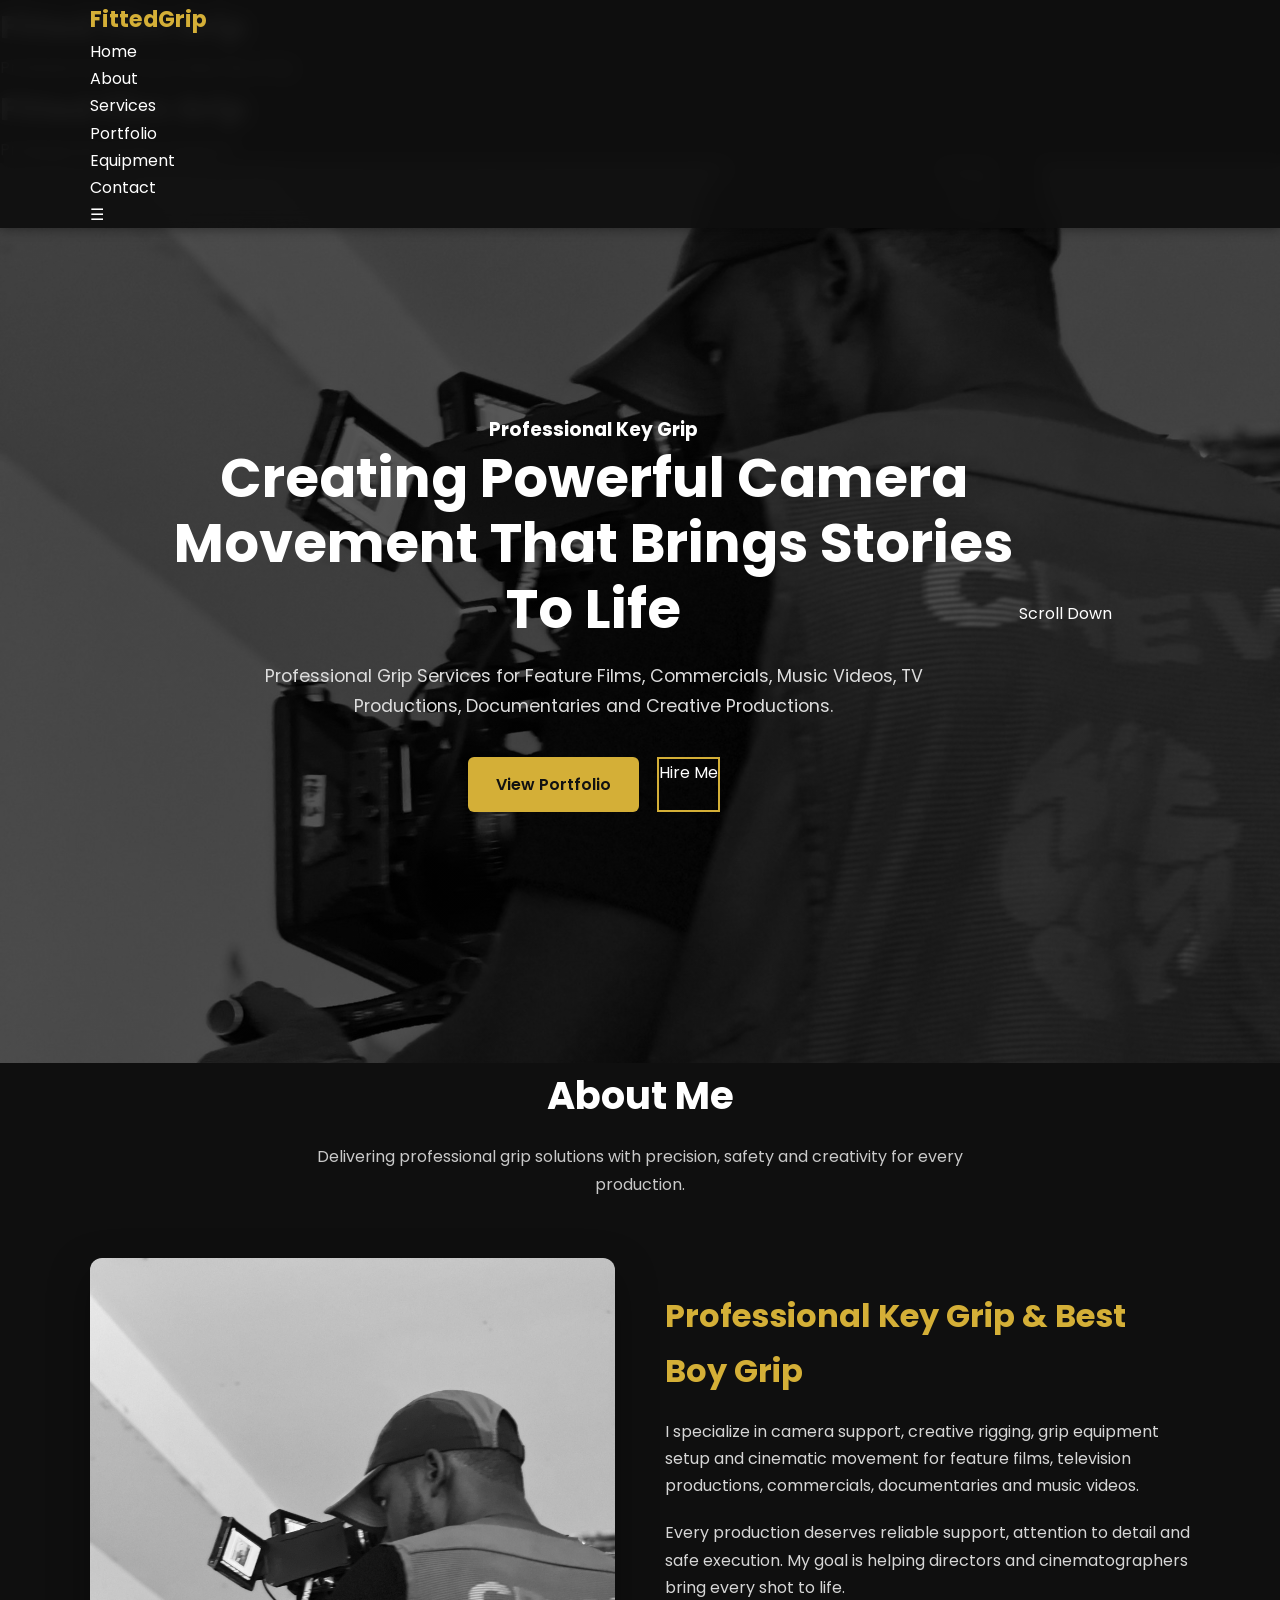
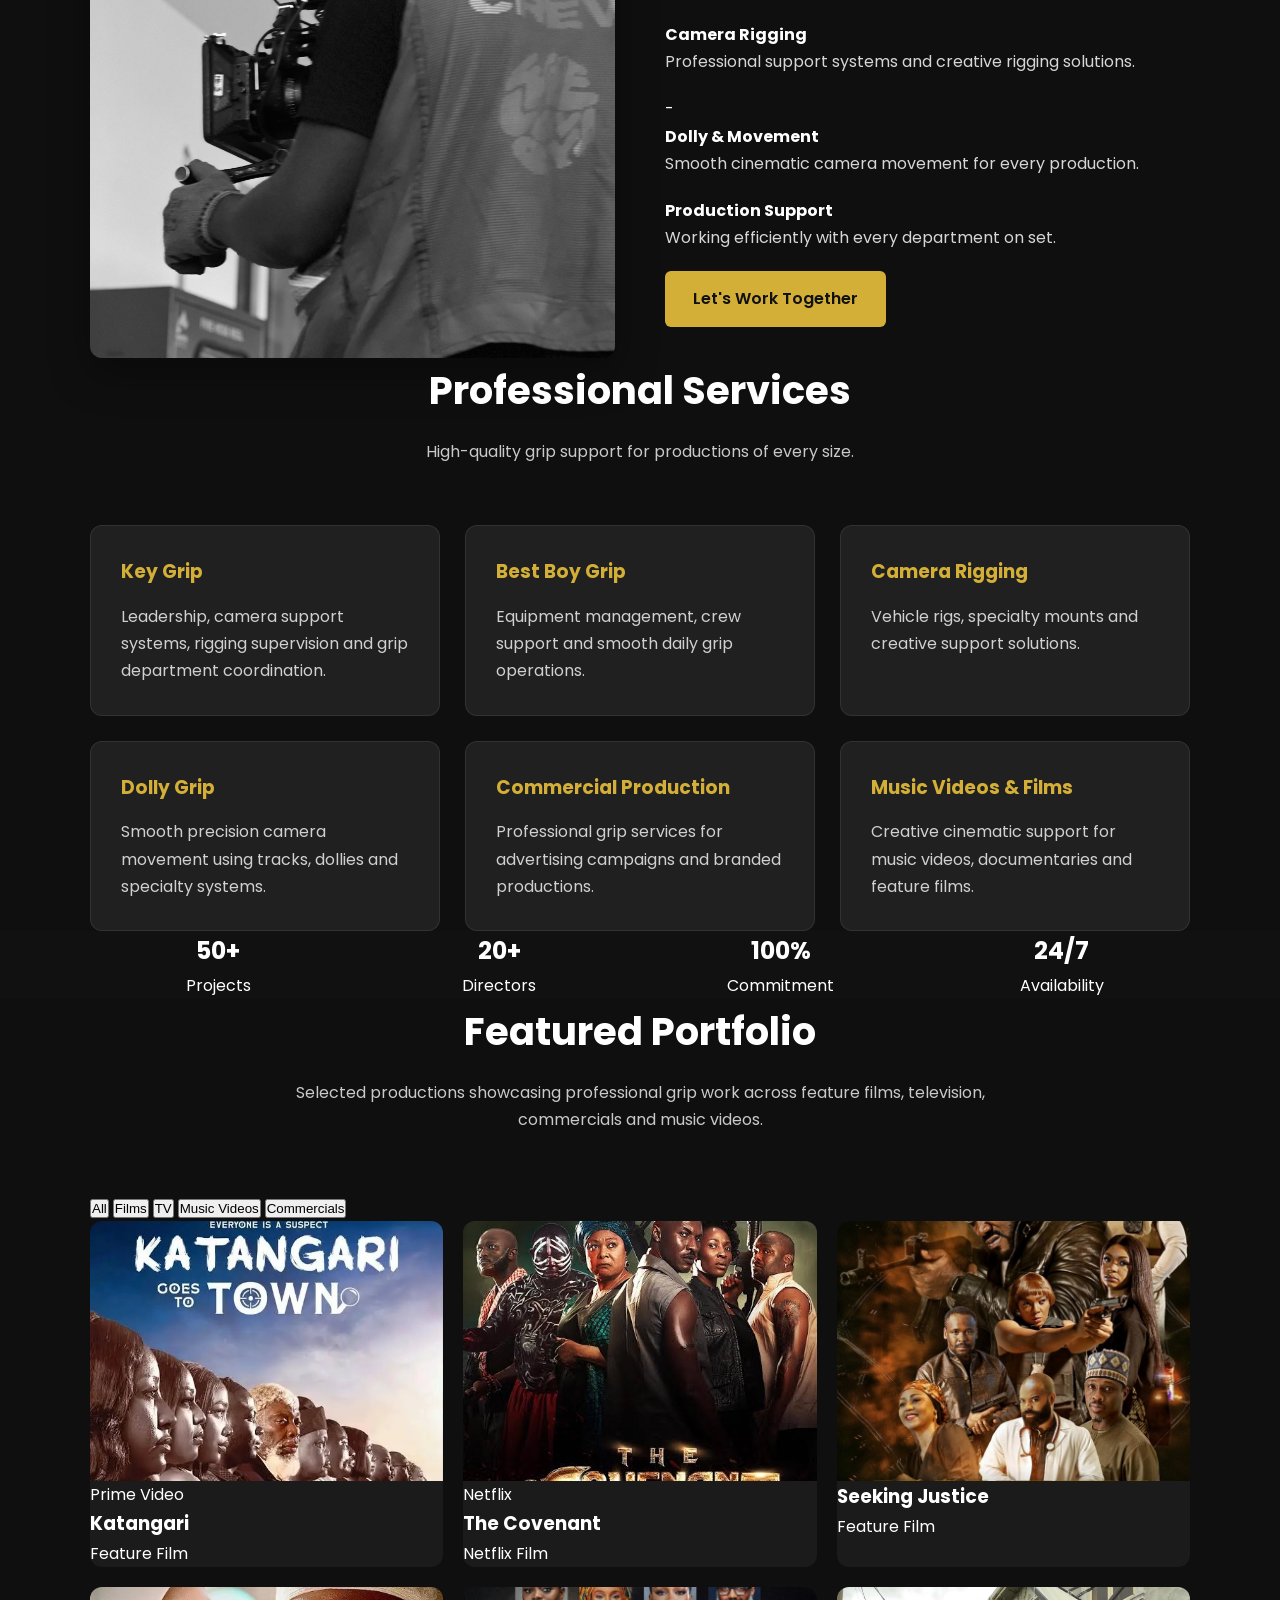
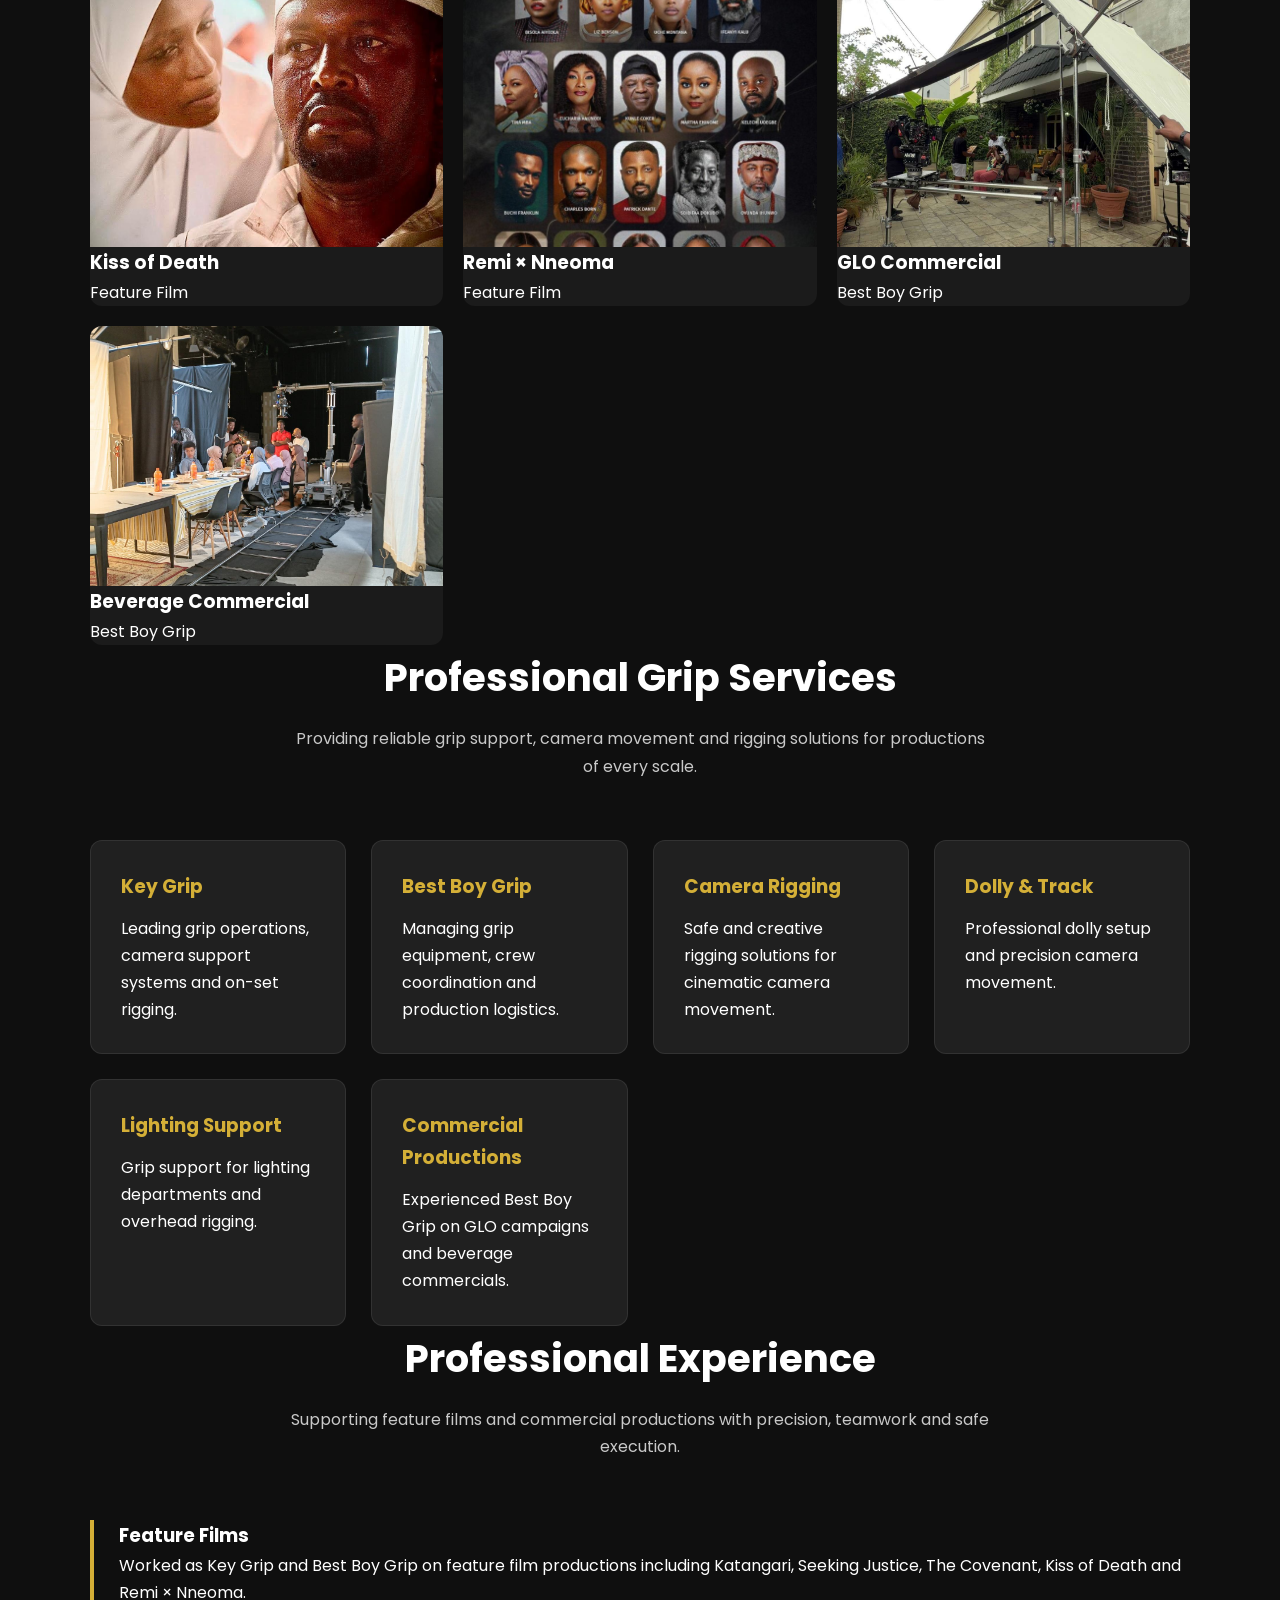
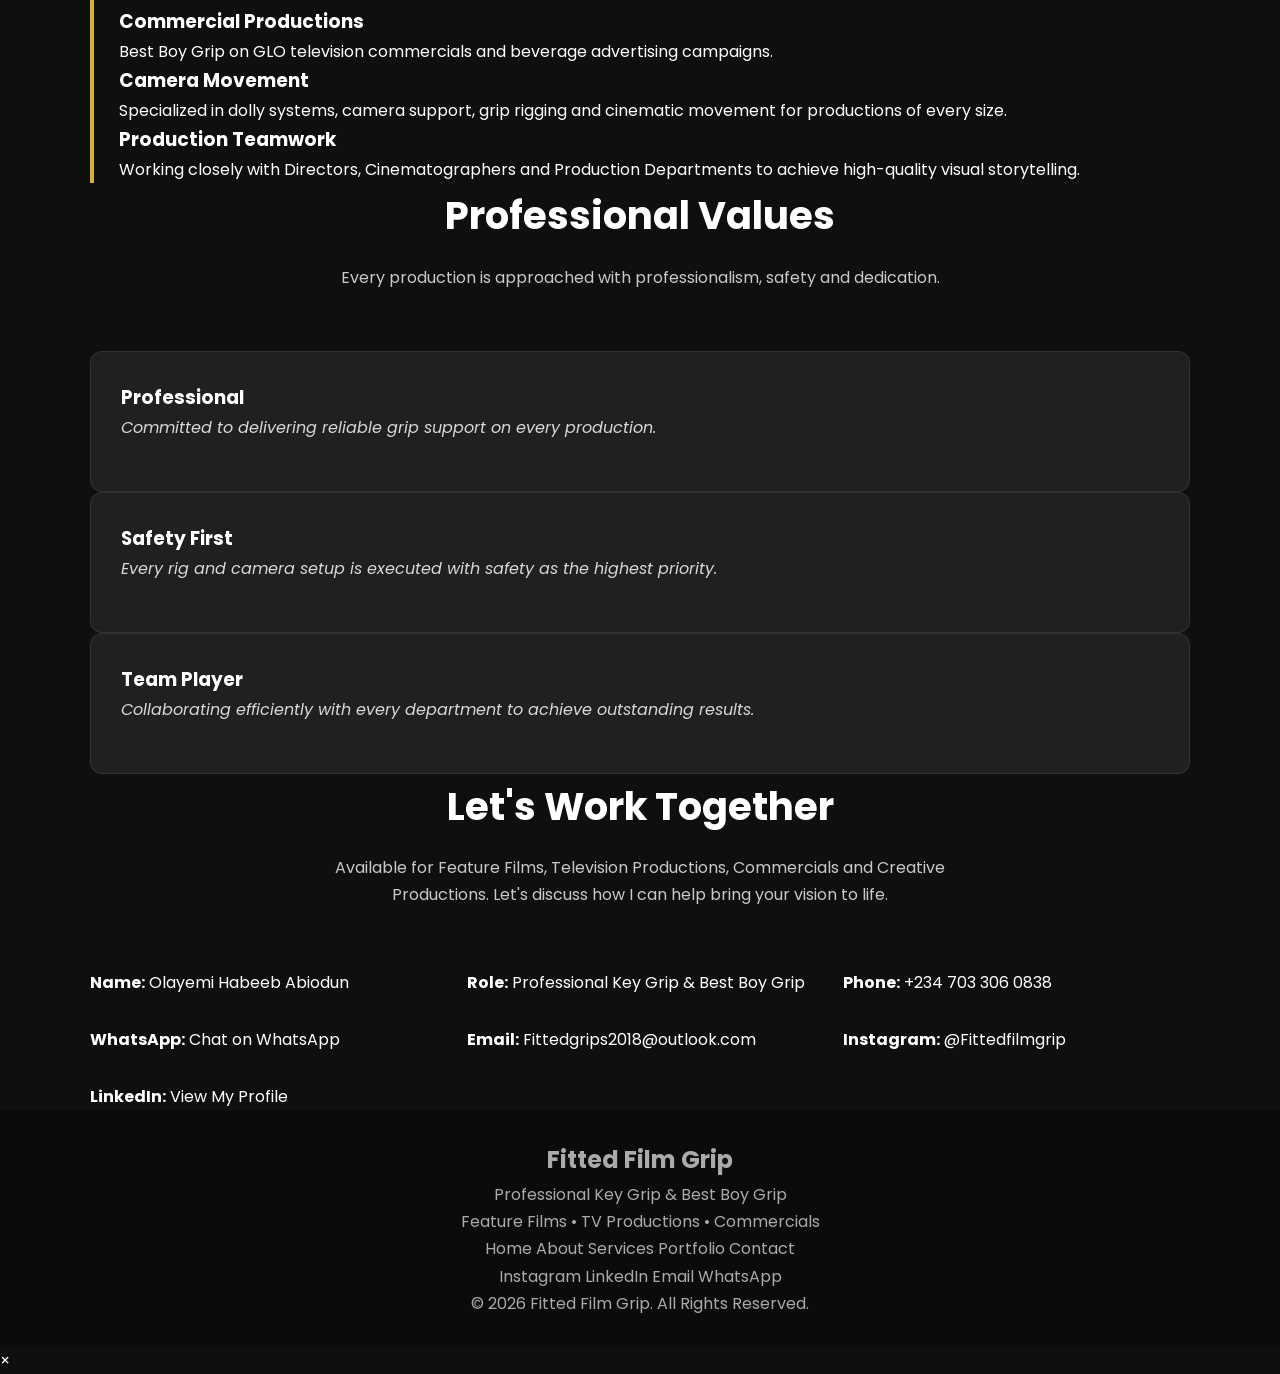
==== index.html @ 9caf138e "Fitted Film Grip V4.1 professional portfolio rebuild" ====
<!DOCTYPE html>
<html lang="en">

<head>

<meta charset="UTF-8">
<meta name="viewport" content="width=device-width, initial-scale=1.0">

<title>Fitted Film Grip | Professional Key Grip & Best Boy Grip</title>

<meta name="description" content="Professional Film Grip, Key Grip and Best Boy Grip providing cinematic camera support, rigging, grip equipment and production services for Feature Films, Commercials, Music Videos, TV Productions and Documentaries.">

<meta name="keywords" content="Film Grip, Key Grip, Best Boy Grip, Camera Rigging, Dolly Grip, Nigeria Film Grip, Professional Grip">

<meta name="author" content="Fitted Film Grip">

<link rel="stylesheet" href="assets/css/style.css">

<link rel="preconnect" href="https://fonts.googleapis.com">

<link rel="preconnect" href="https://fonts.gstatic.com" crossorigin>

<link href="https://fonts.googleapis.com/css2?family=Poppins:wght@300;400;500;600;700;800&display=swap" rel="stylesheet">

</head>

<body>
<div id="loader">

<div class="loader-logo">

<h1>Fitted Film Grip</h1>

<p>Professional Key Grip & Best Boy Grip</p>

</div>

</div>

<!-- LOADER -->

<div id="loader">

<div class="loader-logo">

<h1>Fitted Film Grip</h1>

<p>Professional Camera Support</p>

</div>

</div>

<!-- HEADER -->

<header>

<div class="container">

<a href="#" class="logo">

Fitted<span>Grip</span>

</a>

<nav>

<ul>

<li><a href="#home">Home</a></li>

<li><a href="#about">About</a></li>

<li><a href="#services">Services</a></li>

<li><a href="#portfolio">Portfolio</a></li>

<li><a href="#equipment">Equipment</a></li>

<li><a href="#contact">Contact</a></li>

</ul>

</nav>

<div id="menu-btn">

☰

</div>

</div>

</header>

<!-- HERO -->

<section id="home" class="hero">

<div class="overlay"></div>

<div class="hero-content">

<h3>Professional Key Grip</h3>

<h1>

Creating Powerful Camera Movement

That Brings Stories To Life

</h1>

<p>

Professional Grip Services for Feature Films,

Commercials,

Music Videos,

TV Productions,

Documentaries

and Creative Productions.

</p>

<div class="hero-buttons">

<a href="#portfolio" class="btn">

View Portfolio

</a>

<a href="#contact" class="btn-outline">

Hire Me

</a>

</div>

</div>

<div class="hero-scroll">

Scroll Down

</div>

</section>

<!-- ==========================
ABOUT
========================== -->

<section id="about" class="about">

<div class="container">

<div class="section-title">

<h2>About Me</h2>

<p>
Delivering professional grip solutions with precision, safety and creativity for every production.
</p>

</div>

<div class="about-grid">

<div class="about-image">

<img src="assets/images/grip1.jpg" alt="Fitted Film Grip">

</div>

<div class="about-content">

<h3>Professional Key Grip & Best Boy Grip</h3>

<p>

I specialize in camera support, creative rigging, grip equipment setup and cinematic movement for feature films, television productions, commercials, documentaries and music videos.

</p>

<p>

Every production deserves reliable support, attention to detail and safe execution. My goal is helping directors and cinematographers bring every shot to life.

</p>

<div class="about-highlights">

<div class="highlight">

<h4>Camera Rigging</h4>

<p>Professional support systems and creative rigging solutions.</p>

</div>

-<div class="highlight">

<h4>Dolly & Movement</h4>

<p>Smooth cinematic camera movement for every production.</p>

</div>

<div class="highlight">

<h4>Production Support</h4>

<p>Working efficiently with every department on set.</p>

</div>

</div>

<a href="#contact" class="btn">

Let's Work Together

</a>

</div>

</div>

</div>

</section>

<!-- ==========================
SERVICES
========================== -->

<section id="services" class="services">

<div class="container">

<div class="section-title">

<h2>Professional Services</h2>

<p>
High-quality grip support for productions of every size.
</p>

</div>

<div class="services-grid">

<div class="service-card">

<h3>Key Grip</h3>

<p>
Leadership, camera support systems, rigging supervision and grip department coordination.
</p>

</div>

<div class="service-card">

<h3>Best Boy Grip</h3>

<p>
Equipment management, crew support and smooth daily grip operations.
</p>

</div>

<div class="service-card">

<h3>Camera Rigging</h3>

<p>
Vehicle rigs, specialty mounts and creative support solutions.
</p>

</div>

<div class="service-card">

<h3>Dolly Grip</h3>

<p>
Smooth precision camera movement using tracks, dollies and specialty systems.
</p>

</div>

<div class="service-card">

<h3>Commercial Production</h3>

<p>
Professional grip services for advertising campaigns and branded productions.
</p>

</div>

<div class="service-card">

<h3>Music Videos & Films</h3>

<p>
Creative cinematic support for music videos, documentaries and feature films.
</p>

</div>

</div>

</div>

</section>

<!-- ==========================
STATISTICS
========================== -->

<section class="stats">

<div class="container">

<div class="stats-grid">

<div class="stat-box">

<h2>50+</h2>

<p>Projects</p>

</div>

<div class="stat-box">

<h2>20+</h2>

<p>Directors</p>

</div>

<div class="stat-box">

<h2>100%</h2>

<p>Commitment</p>

</div>

<div class="stat-box">

<h2>24/7</h2>

<p>Availability</p>

</div>

</div>

</div>

</section>

<!-- ==========================
PORTFOLIO
========================== -->

<section id="portfolio" class="portfolio">

<div class="container">

<div class="section-title">

<h2>Featured Portfolio</h2>

<p>
Selected productions showcasing professional grip work across feature films, television, commercials and music videos.
</p>

</div>

<div class="portfolio-filter">

<button class="filter-btn active" data-filter="all">All</button>
<button class="filter-btn" data-filter="film">Films</button>
<button class="filter-btn" data-filter="tv">TV</button>
<button class="filter-btn" data-filter="music">Music Videos</button>
<button class="filter-btn" data-filter="commercial">Commercials</button>

</div>

<div class="portfolio-grid">

<div class="portfolio-item film">

<img src="assets/images/posters/Katangari.png" alt="Katangari">

<div class="portfolio-overlay">

<span class="prime-badge">Prime Video</span>

<h3>Katangari</h3>

<p>Feature Film</p>

</div>

</div>

<div class="portfolio-item film">

<img src="assets/images/posters/The-covenant.jpeg" alt="The Covenant">

<div class="portfolio-overlay">

<span class="netflix-badge">Netflix</span>

<h3>The Covenant</h3>

<p>Netflix Film</p>

</div>

</div>

<div class="portfolio-item film">

<img src="assets/images/posters/Seeking-Justice.jpg" alt="Seeking Justice">

<div class="portfolio-overlay">

<h3>Seeking Justice</h3>

<p>Feature Film</p>

</div>

</div>

<div class="portfolio-item film">

<img src="assets/images/posters/Kiss-of-death.jpg" alt="Kiss of Death">

<div class="portfolio-overlay">

<h3>Kiss of Death</h3>

<p>Feature Film</p>

</div>

</div>

<div class="portfolio-item film">

<img src="assets/images/posters/remi-fixed.jpg" alt="Remi x Nneoma">

<div class="portfolio-overlay">

<h3>Remi × Nneoma</h3>

<p>Feature Film</p>

</div>

</div>

<div class="portfolio-item commercial">

<img src="assets/images/grip5.jpg" alt="GLO Commercial">

<div class="portfolio-overlay">

<h3>GLO Commercial</h3>

<p>Best Boy Grip</p>

</div>

</div>

<div class="portfolio-item commercial">

<img src="assets/images/grip6.jpg" alt="Drink Commercial">

<div class="portfolio-overlay">

<h3>Beverage Commercial</h3>

<p>Best Boy Grip</p>

</div>

</div>

</div>

</div>

</section>


<!-- ==========================
EQUIPMENT
========================== -->

<section id="equipment" class="equipment">

<div class="container">

<div class="section-title">

<h2>Professional Grip Services</h2>

<p>
Providing reliable grip support, camera movement and rigging solutions for productions of every scale.
</p>

</div>

<div class="equipment-grid">

<div class="equipment-card">

<h3>Key Grip</h3>

<p>
Leading grip operations, camera support systems and on-set rigging.
</p>

</div>

<div class="equipment-card">

<h3>Best Boy Grip</h3>

<p>
Managing grip equipment, crew coordination and production logistics.
</p>

</div>

<div class="equipment-card">

<h3>Camera Rigging</h3>

<p>
Safe and creative rigging solutions for cinematic camera movement.
</p>

</div>

<div class="equipment-card">

<h3>Dolly & Track</h3>

<p>
Professional dolly setup and precision camera movement.
</p>

</div>

<div class="equipment-card">

<h3>Lighting Support</h3>

<p>
Grip support for lighting departments and overhead rigging.
</p>

</div>

<div class="equipment-card">

<h3>Commercial Productions</h3>

<p>
Experienced Best Boy Grip on GLO campaigns and beverage commercials.
</p>

</div>

</div>

</div>

</section>


<!-- ==========================
EXPERIENCE TIMELINE
========================== -->

<section id="experience" class="timeline">

<div class="container">

<div class="section-title">

<h2>Professional Experience</h2>

<p>
Supporting feature films and commercial productions with precision, teamwork and safe execution.
</p>

</div>

<div class="timeline-container">

<div class="timeline-item">

<h3>Feature Films</h3>

<p>
Worked as Key Grip and Best Boy Grip on feature film productions including Katangari, Seeking Justice, The Covenant, Kiss of Death and Remi × Nneoma.
</p>

</div>

<div class="timeline-item">

<h3>Commercial Productions</h3>

<p>
Best Boy Grip on GLO television commercials and beverage advertising campaigns.
</p>

</div>

<div class="timeline-item">

<h3>Camera Movement</h3>

<p>
Specialized in dolly systems, camera support, grip rigging and cinematic movement for productions of every size.
</p>

</div>

<div class="timeline-item">

<h3>Production Teamwork</h3>

<p>
Working closely with Directors, Cinematographers and Production Departments to achieve high-quality visual storytelling.
</p>

</div>

</div>

</div>

</section>

<!-- ==========================
TESTIMONIALS
========================== -->

<section id="testimonials" class="testimonials">

<div class="container">

<div class="section-title">

<h2>Professional Values</h2>

<p>
Every production is approached with professionalism, safety and dedication.
</p>

</div>

<div class="testimonial-grid">

<div class="testimonial-card">

<h3>Professional</h3>

<p>
Committed to delivering reliable grip support on every production.
</p>

</div>

<div class="testimonial-card">

<h3>Safety First</h3>

<p>
Every rig and camera setup is executed with safety as the highest priority.
</p>

</div>

<div class="testimonial-card">

<h3>Team Player</h3>

<p>
Collaborating efficiently with every department to achieve outstanding results.
</p>

</div>

</div>

</div>

</section>



<!-- ==========================
CONTACT
========================== -->

<section id="contact" class="contact">

<div class="container">

<div class="section-title">

<h2>Let's Work Together</h2>

<p>
Available for Feature Films, Television Productions, Commercials and Creative Productions.
Let's discuss how I can help bring your vision to life.
</p>

</div>

<div class="contact-grid">

<p><strong>Name:</strong> Olayemi Habeeb Abiodun</p>

<p><strong>Role:</strong> Professional Key Grip & Best Boy Grip</p>

<p><strong>Phone:</strong> <a href="tel:+2347033060838">+234 703 306 0838</a></p>

<p><strong>WhatsApp:</strong> <a href="https://wa.me/2347033060838">Chat on WhatsApp</a></p>

<p><strong>Email:</strong> <a href="mailto:Fittedgrips2018@outlook.com">Fittedgrips2018@outlook.com</a></p>

<p><strong>Instagram:</strong> <a href="https://instagram.com/Fittedfilmgrip">@Fittedfilmgrip</a></p>

<p><strong>LinkedIn:</strong> <a href="https://www.linkedin.com/in/olayemi-habeeb-59b08a265">View My Profile</a></p>

</div>

</div>

</section>

<!-- ==========================
FOOTER
========================== -->

<footer class="footer">

<div class="container">

<h2>Fitted Film Grip</h2>

<p class="footer-text">
Professional Key Grip & Best Boy Grip
</p>

<p class="footer-text">
Feature Films • TV Productions • Commercials
</p>

<div class="footer-links">

<a href="#home">Home</a>

<a href="#about">About</a>

<a href="#services">Services</a>

<a href="#portfolio">Portfolio</a>

<a href="#contact">Contact</a>

</div>

<div class="footer-social">

<a href="https://instagram.com/Fittedfilmgrip" target="_blank">Instagram</a>

<a href="https://www.linkedin.com/in/olayemi-habeeb-59b08a265" target="_blank">LinkedIn</a>

<a href="mailto:Fittedgrips2018@outlook.com">Email</a>

<a href="https://wa.me/2347033060838" target="_blank">WhatsApp</a>

</div>

<p class="copyright">

© 2026 Fitted Film Grip. All Rights Reserved.

</p>

</div>

</footer>

<!-- LIGHTBOX -->

<div id="lightbox">

<span id="close-lightbox">&times;</span>

<img id="lightbox-img" src="" alt="">

</div>
<button id="backToTop" title="Back to Top">
↑
</button>
<script src="assets/js/script.js"></script>

</body>

</html>
---- assets/css/style.css ----
/* ==========================================
Fitted Film Grip V4.1
Professional Portfolio
========================================== */

/* RESET */

*{
margin:0;
padding:0;
box-sizing:border-box;
}

html{
scroll-behavior:smooth;
}

body{

font-family:'Poppins',sans-serif;
background:#0f0f0f;
color:#ffffff;
line-height:1.7;
overflow-x:hidden;

}

img{

max-width:100%;
display:block;

}

a{

text-decoration:none;
color:inherit;

}

ul{

list-style:none;

}

/* CONTAINER */

.container{

width:min(1100px,92%);
margin:auto;

}

/* SECTIONS */

.section{

padding:90px 0;

}

.dark{

background:#171717;

}

/* TITLES */

.section-title{

text-align:center;
margin-bottom:60px;

}

.section-title h2{

font-size:2.4rem;
margin-bottom:15px;
font-weight:700;

}

.section-title p{

color:#c9c9c9;
max-width:700px;
margin:auto;

}

/* BUTTONS */

.btn{

display:inline-block;
padding:14px 28px;
background:#d4af37;
color:#111;
font-weight:600;
border-radius:6px;
transition:.3s;

}

.btn:hover{

transform:translateY(-3px);

}

.btn-outline{

background:transparent;
border:2px solid #d4af37;
color:#fff;

}

.btn-outline:hover{

background:#d4af37;
color:#111;

}

/* ==========================================
HEADER & NAVIGATION
========================================== */

header{

position:fixed;
top:0;
left:0;
width:100%;
z-index:1000;
background:rgba(15,15,15,.95);
backdrop-filter:blur(8px);
box-shadow:0 2px 10px rgba(0,0,0,.35);

}

.navbar{

width:min(1100px,92%);
margin:auto;
display:flex;
justify-content:space-between;
align-items:center;
height:75px;

}

.logo{

font-size:1.4rem;
font-weight:700;
color:#d4af37;

}

.nav-links{

display:flex;
gap:28px;
align-items:center;

}

.nav-links a{

transition:.3s;
font-weight:500;

}

.nav-links a:hover{

color:#d4af37;

}

/* MOBILE MENU */

.menu-toggle{

display:none;
flex-direction:column;
gap:5px;
cursor:pointer;

}

.menu-toggle span{

width:28px;
height:3px;
background:#fff;
border-radius:10px;
transition:.3s;

}

/* ==========================================
HERO
========================================== */

.hero{

position:relative;
min-height:100vh;
display:flex;
justify-content:center;
align-items:center;
text-align:center;
padding:120px 20px;

background:
linear-gradient(rgba(0,0,0,.65),rgba(0,0,0,.65)),
url("../images/grip1.jpg");

background-size:cover;
background-position:center;

}

.hero-overlay{

position:absolute;
inset:0;

}

.hero-content{

position:relative;
z-index:2;
max-width:850px;

}

.hero h1{

font-size:3.4rem;
line-height:1.2;
margin-bottom:20px;

}

.hero h1 span{

color:#d4af37;

}

.hero p{

font-size:1.1rem;
color:#ddd;
max-width:720px;
margin:0 auto 35px;

}

.hero-buttons{

display:flex;
justify-content:center;
gap:18px;
flex-wrap:wrap;

}

/* ==========================================
RESPONSIVE NAVIGATION
========================================== */

@media(max-width:768px){

.menu-toggle{

display:flex;

}

.nav-links{

position:absolute;
top:75px;
left:0;
width:100%;

background:#111;

flex-direction:column;

padding:25px 0;

display:none;

}

.nav-links.active{

display:flex;

}

.hero h1{

font-size:2.3rem;

}

.hero p{

font-size:1rem;

}

}
/* ==========================================
ABOUT
========================================== */

.about-grid{

display:grid;
grid-template-columns:repeat(auto-fit,minmax(320px,1fr));
gap:50px;
align-items:center;

}

.about-image img{

border-radius:12px;
box-shadow:0 15px 40px rgba(0,0,0,.35);

}

.about-content h3{

font-size:2rem;
margin-bottom:20px;
color:#d4af37;

}

.about-content p{

margin-bottom:20px;
color:#d6d6d6;

}

/* ==========================================
SERVICES
========================================== */

.services-grid{

display:grid;
grid-template-columns:repeat(auto-fit,minmax(260px,1fr));
gap:25px;

}

.service-card{

background:#202020;
padding:30px;
border-radius:12px;
transition:.35s;
border:1px solid rgba(255,255,255,.08);

}

.service-card:hover{

transform:translateY(-8px);
border-color:#d4af37;

}

.service-card h3{

margin-bottom:15px;
color:#d4af37;

}

.service-card p{

color:#d0d0d0;

}

/* ==========================================
STATS
========================================== */

.stats{

background:#111;

}

.stats-grid{

display:grid;
grid-template-columns:repeat(auto-fit,minmax(180px,1fr));
gap:25px;
text-align:center;

}

.stat-card{

background:#1d1d1d;
padding:35px 20px;
border-radius:10px;

}

.stat-card h2{

font-size:2.8rem;
color:#d4af37;
margin-bottom:10px;

}

.stat-card p{

color:#d6d6d6;

}

/* ==========================================
RESPONSIVE
========================================== */

@media(max-width:768px){

.about-grid{

grid-template-columns:1fr;

}

.about-content{

text-align:center;

}

}
/* ==========================================
PORTFOLIO
========================================== */

.portfolio-grid{

display:grid;
grid-template-columns:repeat(auto-fit,minmax(280px,1fr));
gap:20px;

}

.portfolio-item{

overflow:hidden;
border-radius:12px;
cursor:pointer;
background:#1b1b1b;

}

.portfolio-item img,
.portfolio-item video{

width:100%;
height:260px;
object-fit:cover;
display:block;
transition:transform .4s ease;

}

.portfolio-item:hover img{

transform:scale(1.08);

}

/* ==========================================
LIGHTBOX
========================================== */

.lightbox{

position:fixed;
inset:0;
background:rgba(0,0,0,.92);
display:none;
justify-content:center;
align-items:center;
z-index:3000;
padding:20px;

}

.lightbox img{

max-width:90%;
max-height:90%;
border-radius:10px;

}

.close-lightbox{

position:absolute;
top:20px;
right:30px;
font-size:40px;
cursor:pointer;
color:#fff;

}

/* ==========================================
EQUIPMENT
========================================== */

.equipment-grid{

display:grid;
grid-template-columns:repeat(auto-fit,minmax(240px,1fr));
gap:25px;

}

.equipment-card{

background:#202020;
padding:30px;
border-radius:12px;
border:1px solid rgba(255,255,255,.08);
transition:.3s;

}

.equipment-card:hover{

transform:translateY(-6px);
border-color:#d4af37;

}

.equipment-card h3{

color:#d4af37;
margin-bottom:12px;

}

/* ==========================================
TIMELINE
========================================== */

.timeline{

display:flex;
flex-direction:column;
gap:25px;

}

.timeline-item{

border-left:4px solid #d4af37;
padding-left:25px;

}

.timeline-content{

background:#1c1c1c;
padding:20px;
border-radius:10px;

}

.timeline-content h3{

color:#d4af37;
margin-bottom:10px;

}
/* ==========================================
TESTIMONIALS
========================================== */

.testimonials-grid{

display:grid;
grid-template-columns:repeat(auto-fit,minmax(300px,1fr));
gap:25px;

}

.testimonial-card{

background:#202020;
padding:30px;
border-radius:12px;
border:1px solid rgba(255,255,255,.08);

}

.testimonial-card p{

color:#d8d8d8;
font-style:italic;
margin-bottom:20px;

}

.testimonial-card h4{

color:#d4af37;

}

/* ==========================================
CONTACT
========================================== */

.contact-grid{

display:grid;
grid-template-columns:repeat(auto-fit,minmax(320px,1fr));
gap:30px;

}

.contact-card{

background:#202020;
padding:30px;
border-radius:12px;

}

.contact-card h3{

margin-bottom:20px;
color:#d4af37;

}

.contact-card p{

margin-bottom:12px;

}

.contact-card input,
.contact-card textarea{

width:100%;
padding:14px;
margin-bottom:18px;
border:none;
border-radius:8px;
background:#111;
color:#fff;
font-family:inherit;

}

.contact-card textarea{

resize:vertical;

}

.contact-card button{

border:none;
cursor:pointer;

}

/* ==========================================
FOOTER
========================================== */

footer{

background:#0b0b0b;
padding:30px 20px;
text-align:center;
color:#aaa;

}

/* ==========================================
BACK TO TOP
========================================== */

#backToTop{

position:fixed;
right:20px;
bottom:20px;

width:48px;
height:48px;

border:none;
border-radius:50%;

background:#d4af37;
color:#111;

font-size:20px;
font-weight:bold;

cursor:pointer;

display:none;

z-index:999;

transition:.3s;

}

#backToTop:hover{

transform:translateY(-5px);

}

/* ==========================================
SCROLL ANIMATION
========================================== */

.reveal{

opacity:0;
transform:translateY(40px);
transition:all .7s ease;

}

.reveal.active{

opacity:1;
transform:translateY(0);

}

/* ==========================================
FINAL RESPONSIVE
========================================== */

@media(max-width:768px){

.section{

padding:70px 0;

}

.section-title h2{

font-size:2rem;

}

.portfolio-item img,
.portfolio-item video{

height:220px;

}

.contact-grid,
.testimonials-grid,
.equipment-grid,
.services-grid,
.stats-grid{

grid-template-columns:1fr;

}

}
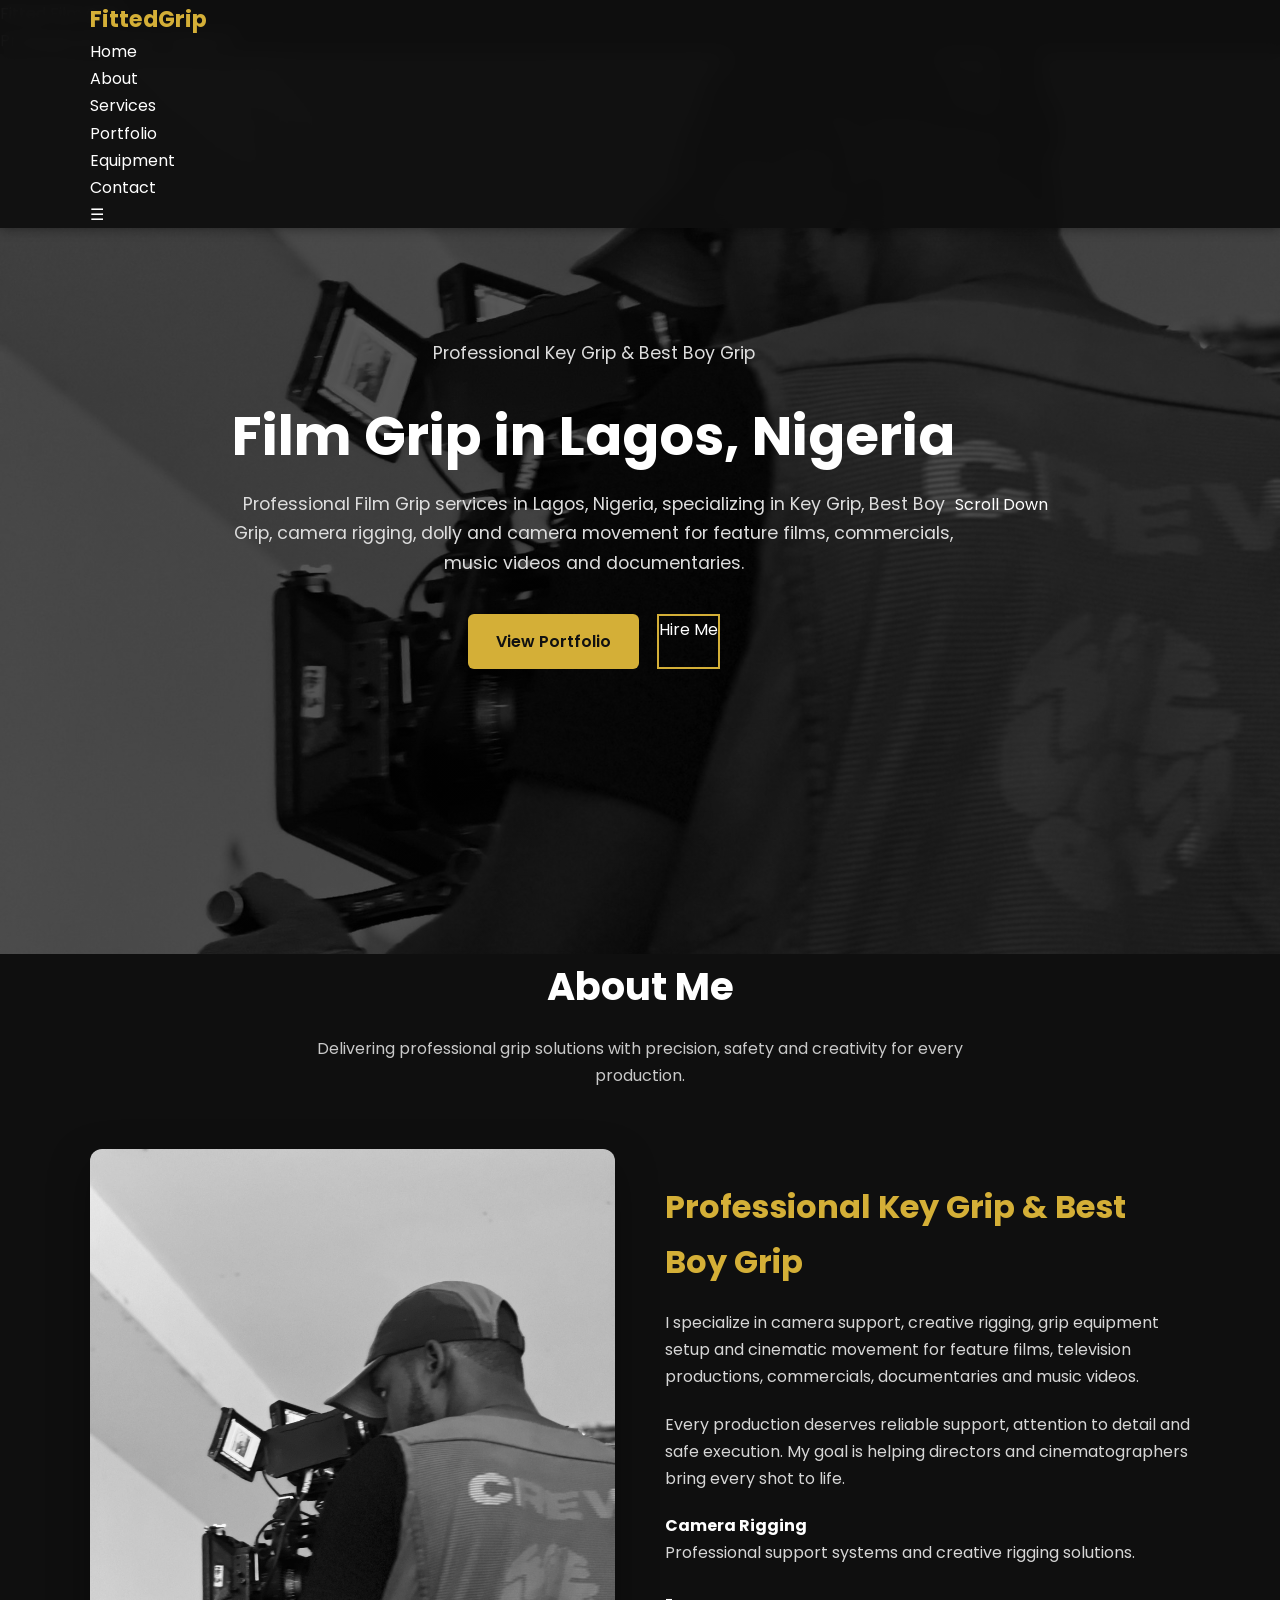
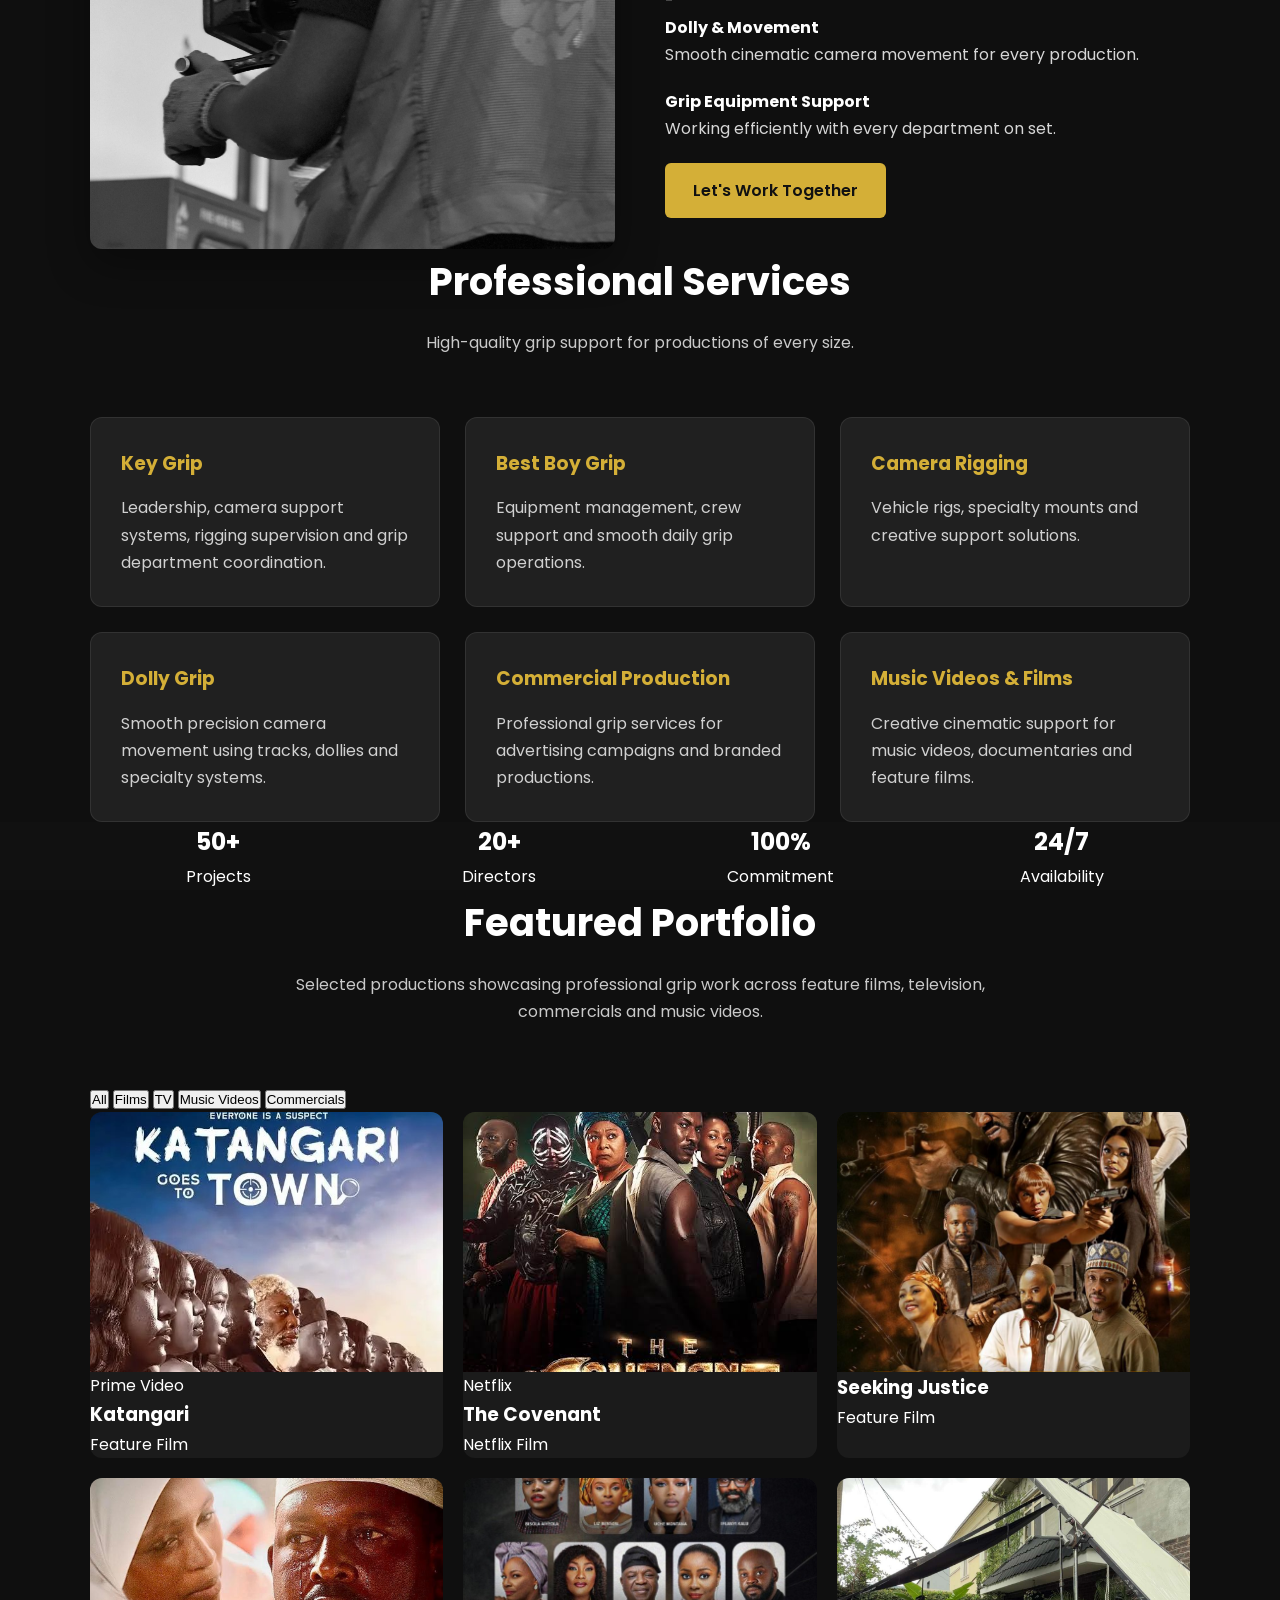
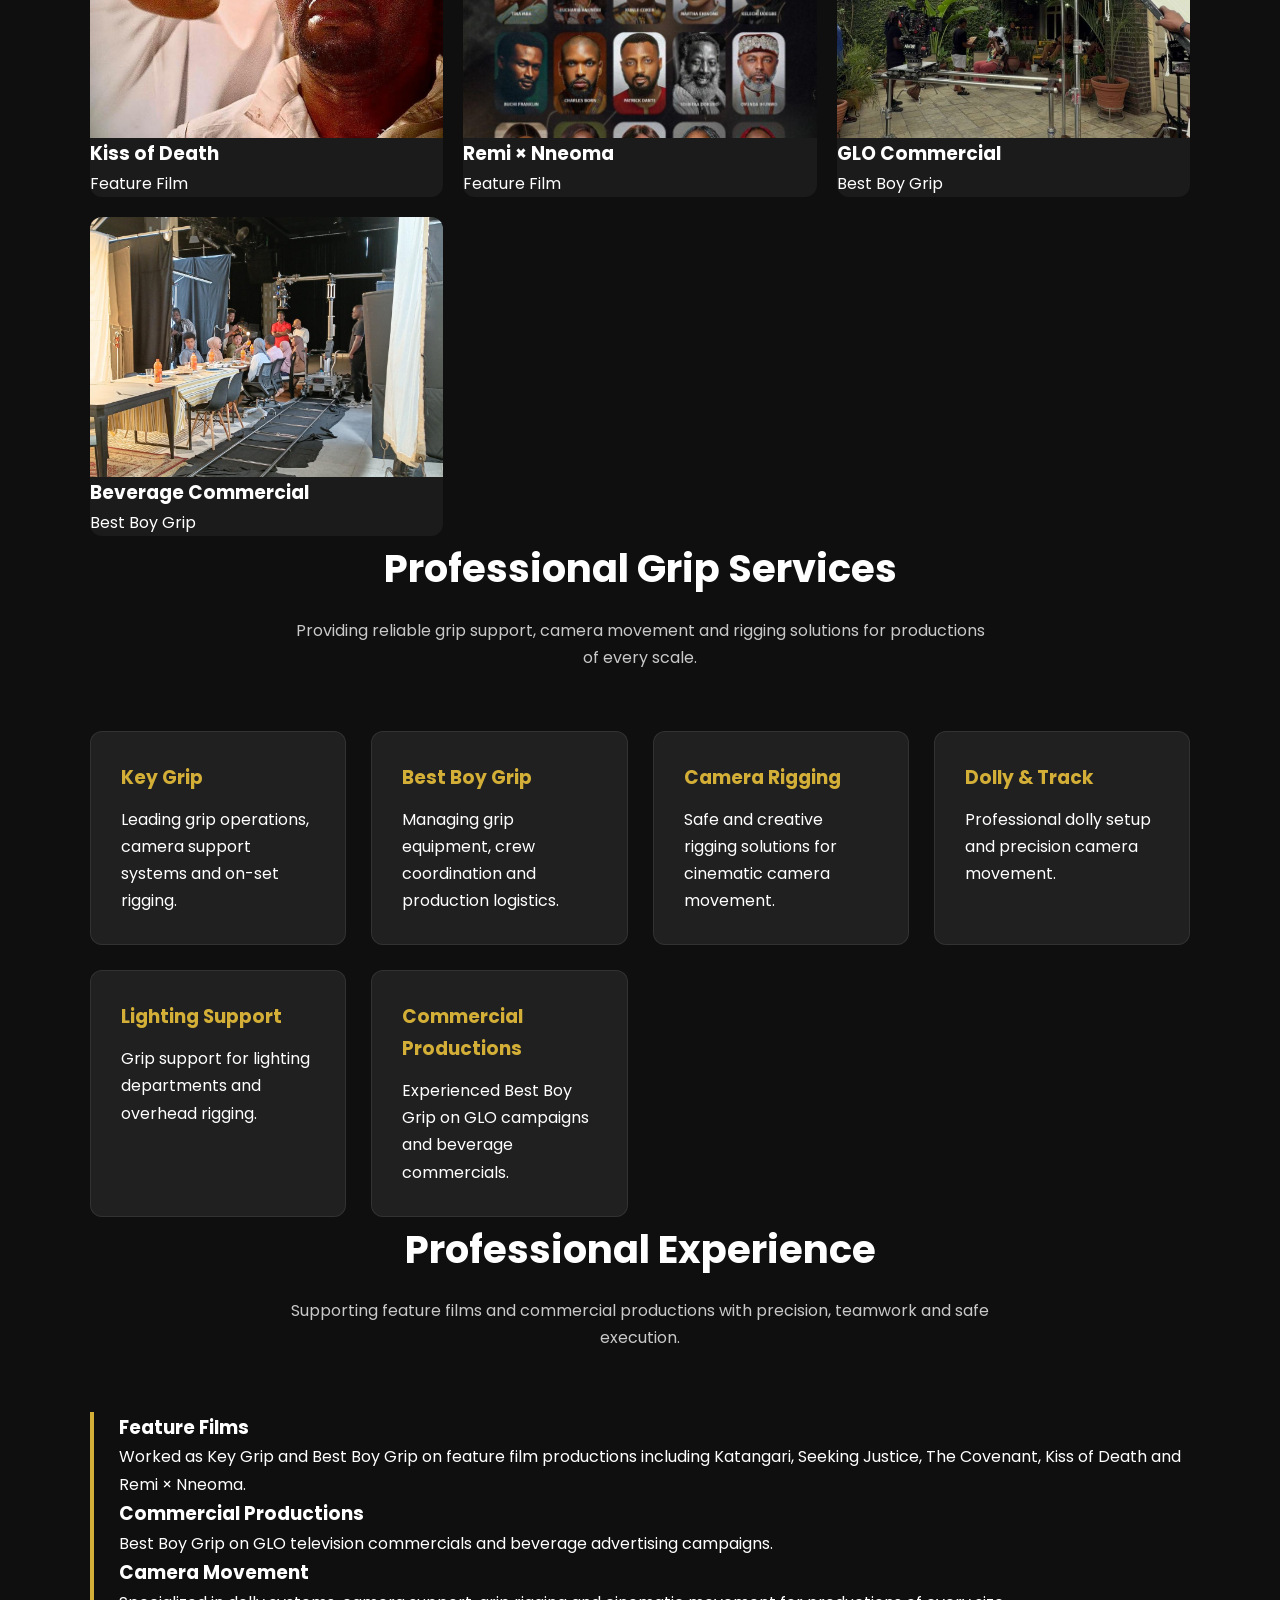
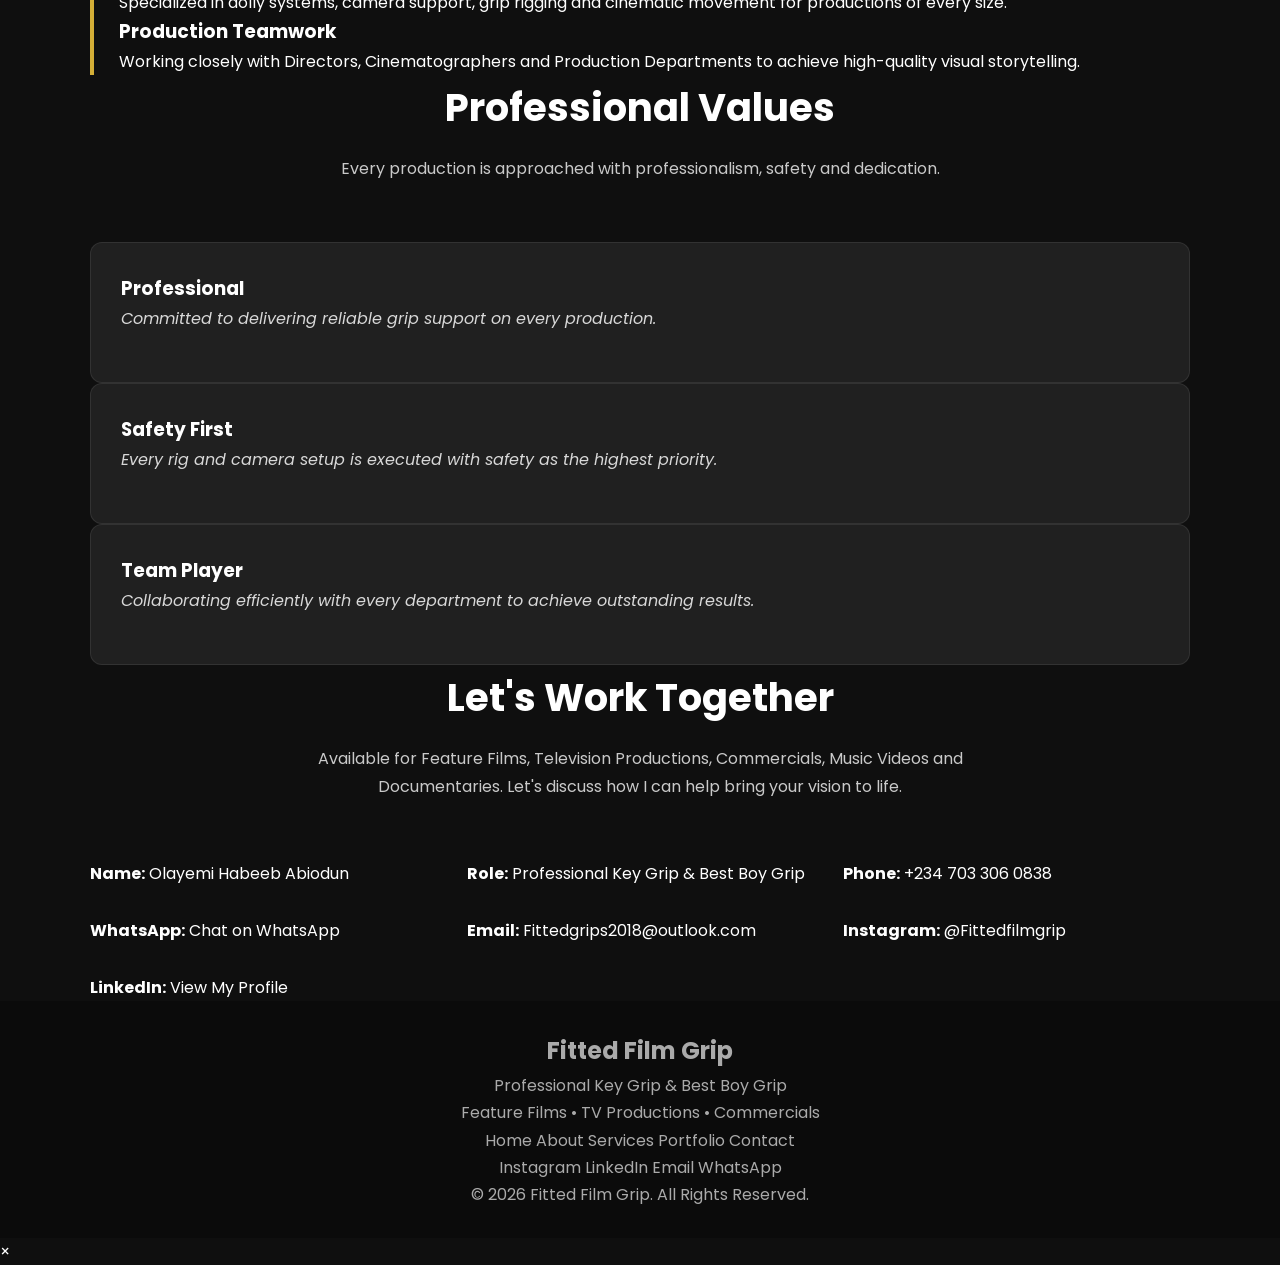
==== commit 6c917221: "Improve SEO for Fitted Film Grip" ====
--- a/index.html
+++ b/index.html
@@ -6,13 +6,52 @@
 <meta charset="UTF-8">
 <meta name="viewport" content="width=device-width, initial-scale=1.0">
 
-<title>Fitted Film Grip | Professional Key Grip & Best Boy Grip</title>
-
-<meta name="description" content="Professional Film Grip, Key Grip and Best Boy Grip providing cinematic camera support, rigging, grip equipment and production services for Feature Films, Commercials, Music Videos, TV Productions and Documentaries.">
-
-<meta name="keywords" content="Film Grip, Key Grip, Best Boy Grip, Camera Rigging, Dolly Grip, Nigeria Film Grip, Professional Grip">
+<title>Fitted Film Grip | Film Grip in Lagos, Nigeria</title>
+
+<meta name="description" content="Fitted Film Grip is a professional Film Grip based in Lagos, Nigeria, providing Key Grip, Best Boy Grip, camera rigging, dolly and camera movement services for films, commercials, music videos and documentaries.">
 
 <meta name="author" content="Fitted Film Grip">
+
+<link rel="canonical" href="https://fittedgrips.github.io/Fitted-Film-Grip-V4/">
+
+<meta name="robots" content="index, follow">
+
+<meta property="og:type" content="website">
+<meta property="og:title" content="Fitted Film Grip | Film Grip in Lagos, Nigeria">
+<meta property="og:description" content="Professional Film Grip, Key Grip, Best Boy Grip, camera rigging and camera movement services in Lagos, Nigeria.">
+<meta property="og:url" content="https://fittedgrips.github.io/Fitted-Film-Grip-V4/">
+<meta property="og:site_name" content="Fitted Film Grip">
+
+<script type="application/ld+json">
+{
+  "@context": "https://schema.org",
+  "@graph": [
+    {
+      "@type": "Person",
+      "@id": "https://fittedgrips.github.io/Fitted-Film-Grip-V4/#person",
+      "name": "Olayemi Habeeb Abiodun",
+      "jobTitle": "Film Grip",
+      "url": "https://fittedgrips.github.io/Fitted-Film-Grip-V4/",
+      "telephone": "+2347033060838",
+      "email": "Fittedgrips2018@outlook.com",
+      "sameAs": [
+        "https://instagram.com/Fittedfilmgrip",
+        "https://www.linkedin.com/in/olayemi-habeeb-59b08a265"
+      ]
+    },
+    {
+      "@type": "WebSite",
+      "@id": "https://fittedgrips.github.io/Fitted-Film-Grip-V4/#website",
+      "url": "https://fittedgrips.github.io/Fitted-Film-Grip-V4/",
+      "name": "Fitted Film Grip",
+      "description": "Professional Film Grip services in Lagos, Nigeria.",
+      "publisher": {
+        "@id": "https://fittedgrips.github.io/Fitted-Film-Grip-V4/#person"
+      }
+    }
+  ]
+}
+</script>
 
 <link rel="stylesheet" href="assets/css/style.css">
 
@@ -29,21 +68,7 @@
 
 <div class="loader-logo">
 
-<h1>Fitted Film Grip</h1>
-
-<p>Professional Key Grip & Best Boy Grip</p>
-
-</div>
-
-</div>
-
-<!-- LOADER -->
-
-<div id="loader">
-
-<div class="loader-logo">
-
-<h1>Fitted Film Grip</h1>
+<div class="loader-title">Fitted Film Grip</div>
 
 <p>Professional Camera Support</p>
 
@@ -101,29 +126,21 @@
 
 <div class="hero-content">
 
-<h3>Professional Key Grip</h3>
+<p class="hero-eyebrow">Professional Key Grip & Best Boy Grip</p>
 
 <h1>
 
-Creating Powerful Camera Movement
-
-That Brings Stories To Life
+Film Grip in Lagos, Nigeria
 
 </h1>
 
 <p>
 
-Professional Grip Services for Feature Films,
-
-Commercials,
-
-Music Videos,
-
-TV Productions,
-
-Documentaries
-
-and Creative Productions.
+Professional Film Grip services in Lagos, Nigeria, specializing in Key Grip,
+
+Best Boy Grip, camera rigging, dolly and camera movement for feature films,
+
+commercials, music videos and documentaries.
 
 </p>
 
@@ -215,7 +232,7 @@
 
 <div class="highlight">
 
-<h4>Production Support</h4>
+<h4>Grip Equipment Support</h4>
 
 <p>Working efficiently with every department on set.</p>
 
@@ -734,7 +751,7 @@
 <h2>Let's Work Together</h2>
 
 <p>
-Available for Feature Films, Television Productions, Commercials and Creative Productions.
+Available for Feature Films, Television Productions, Commercials, Music Videos and Documentaries.
 Let's discuss how I can help bring your vision to life.
 </p>
 
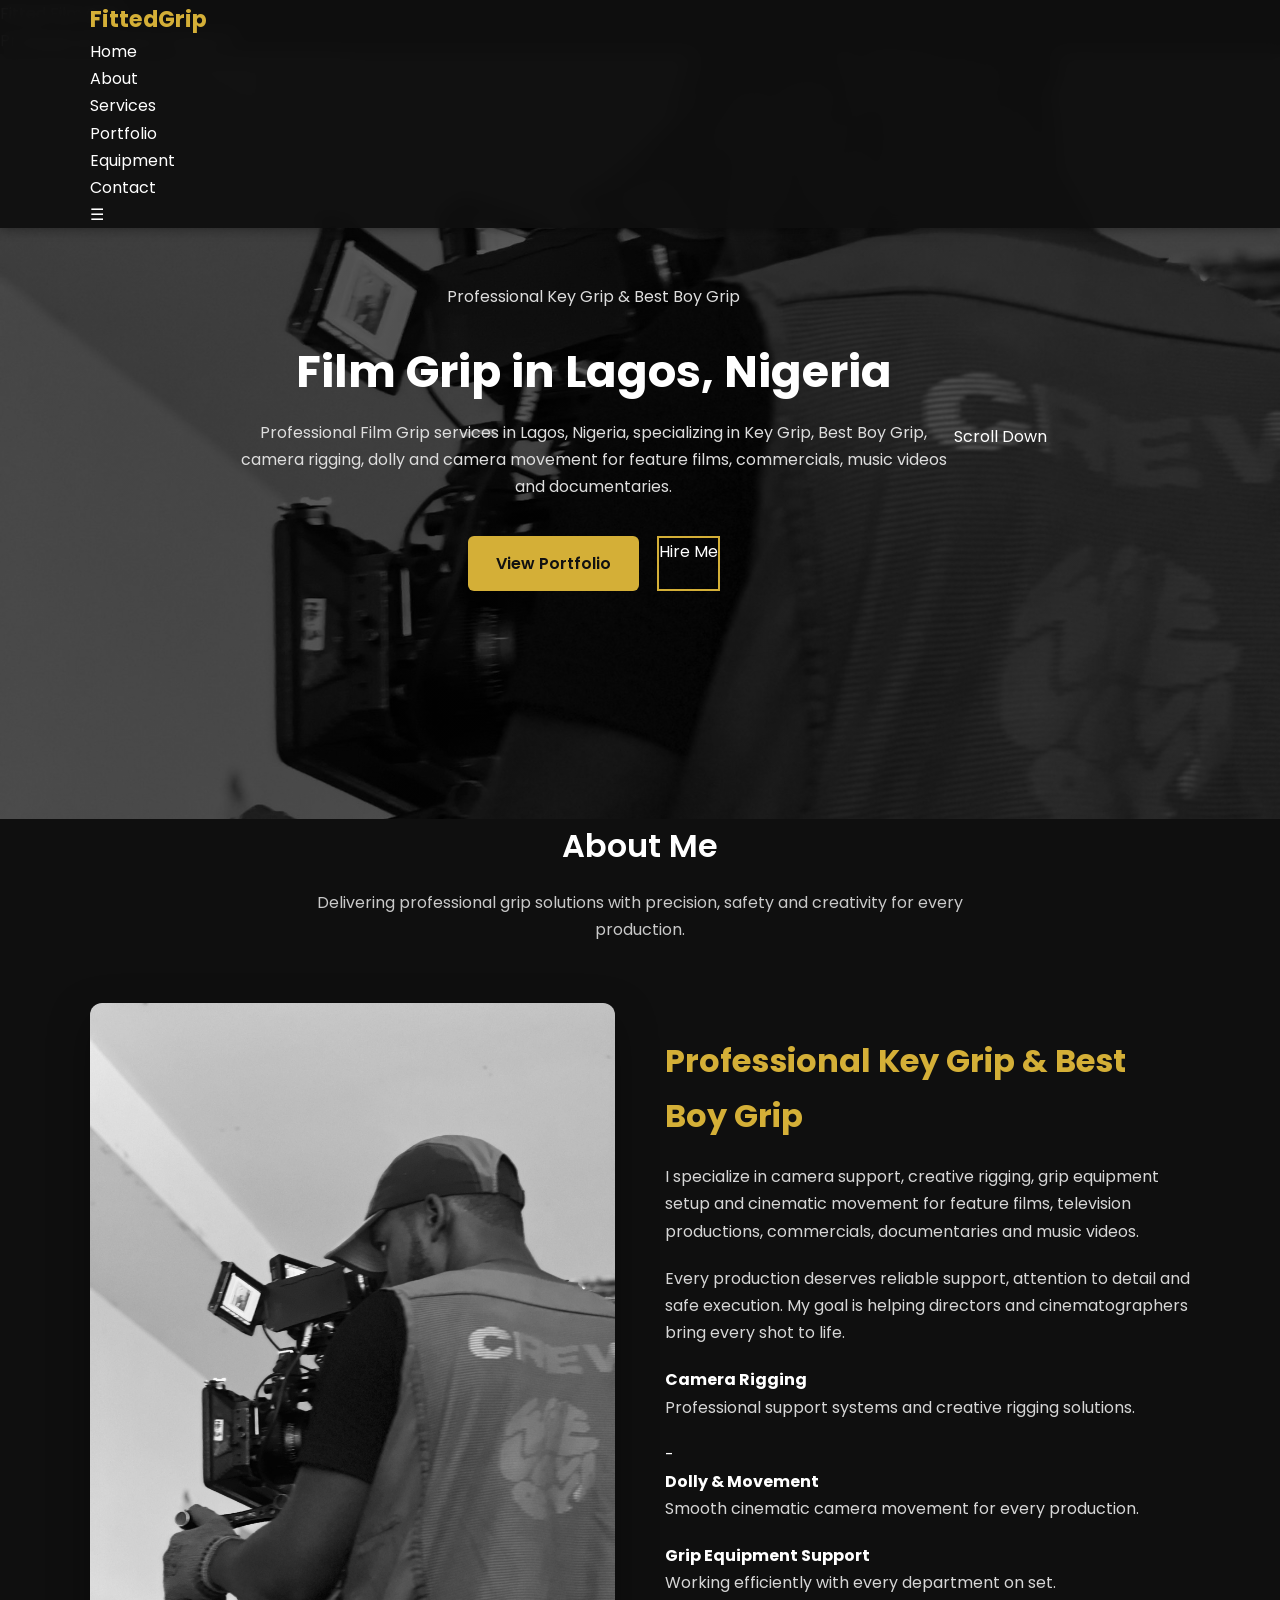
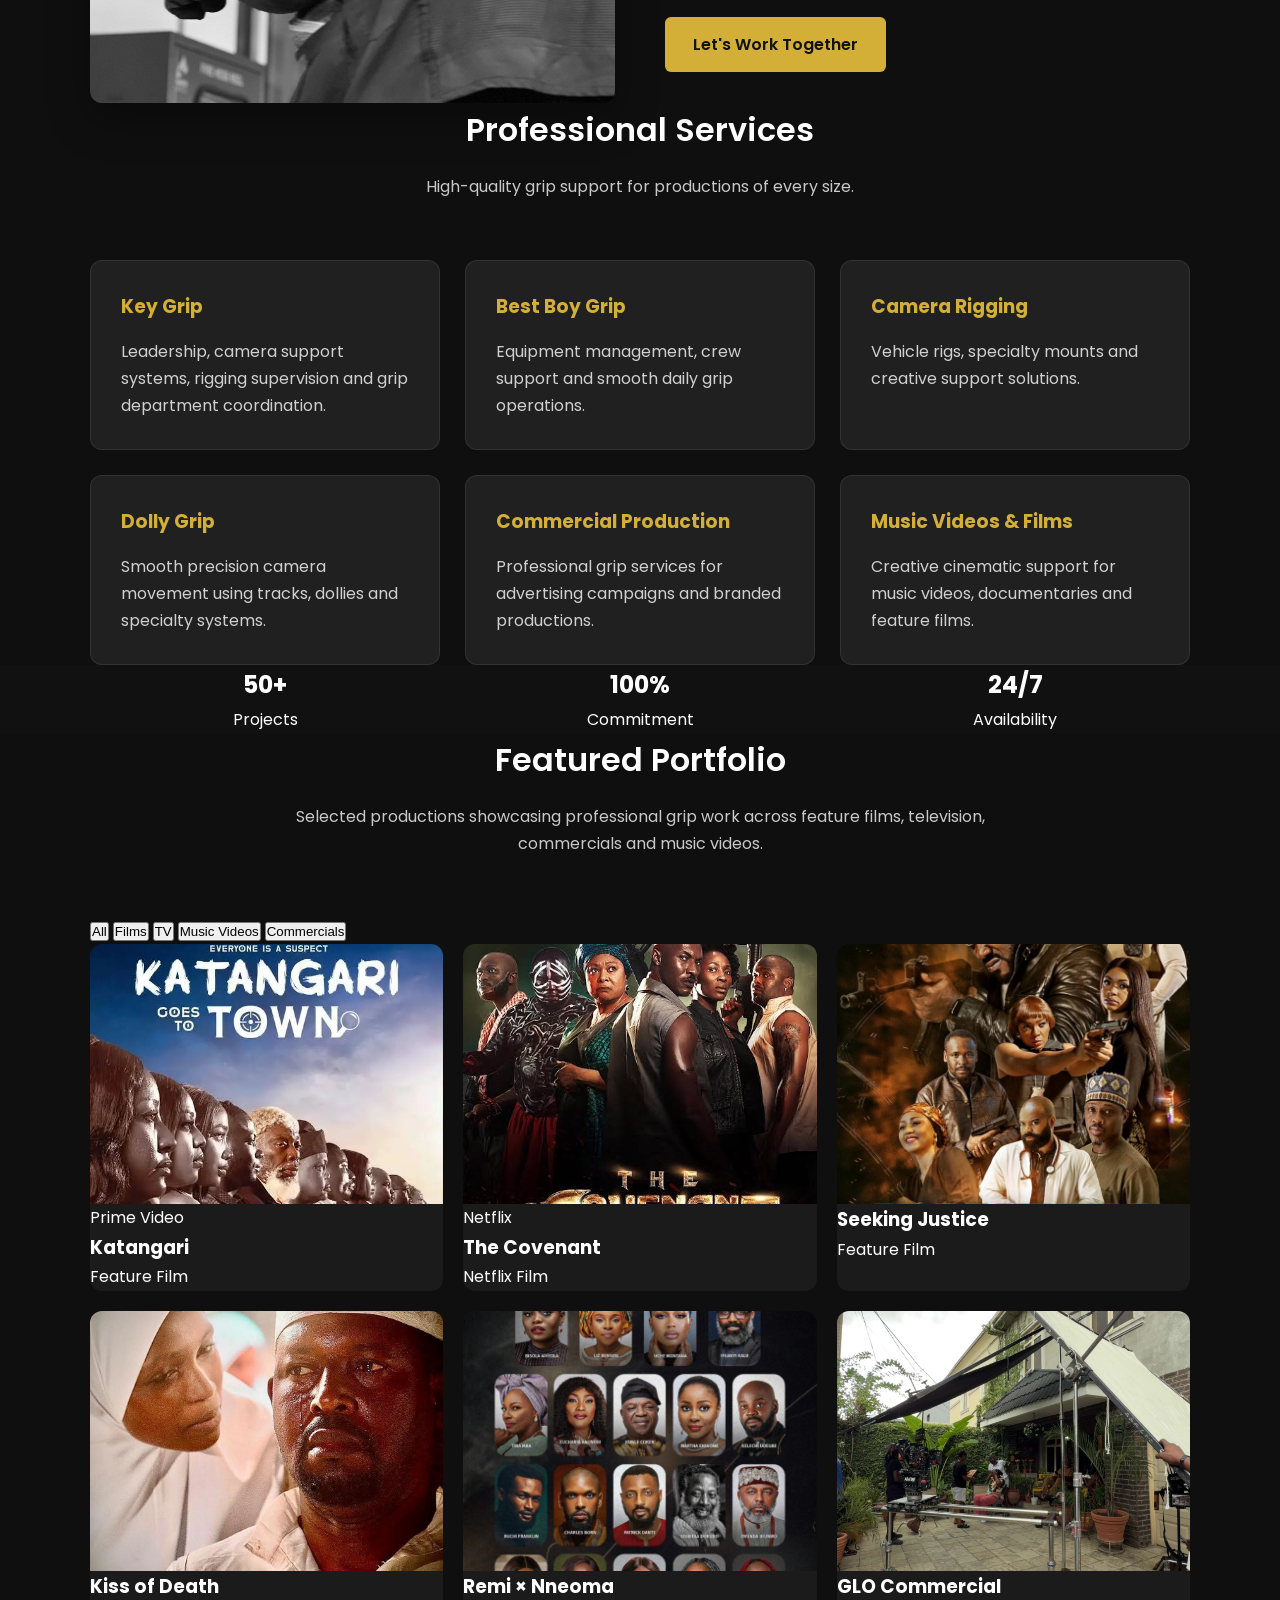
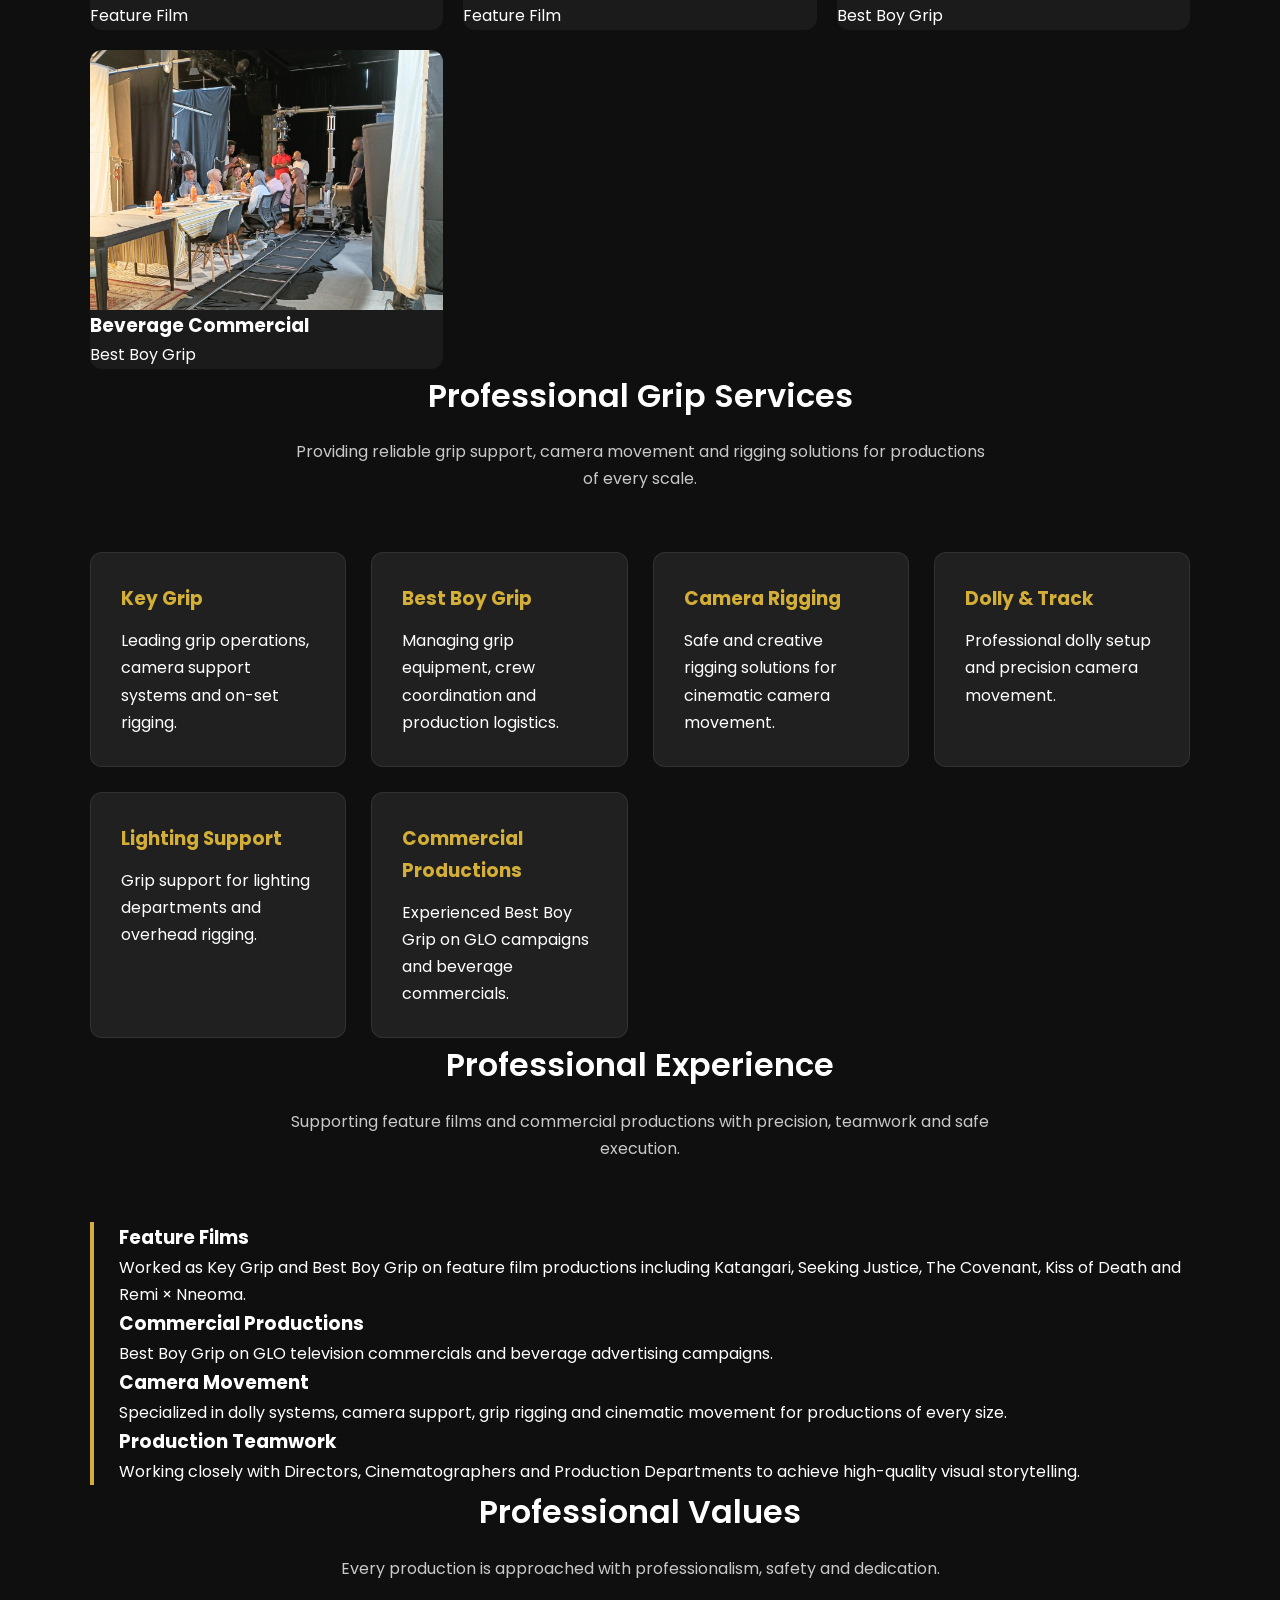
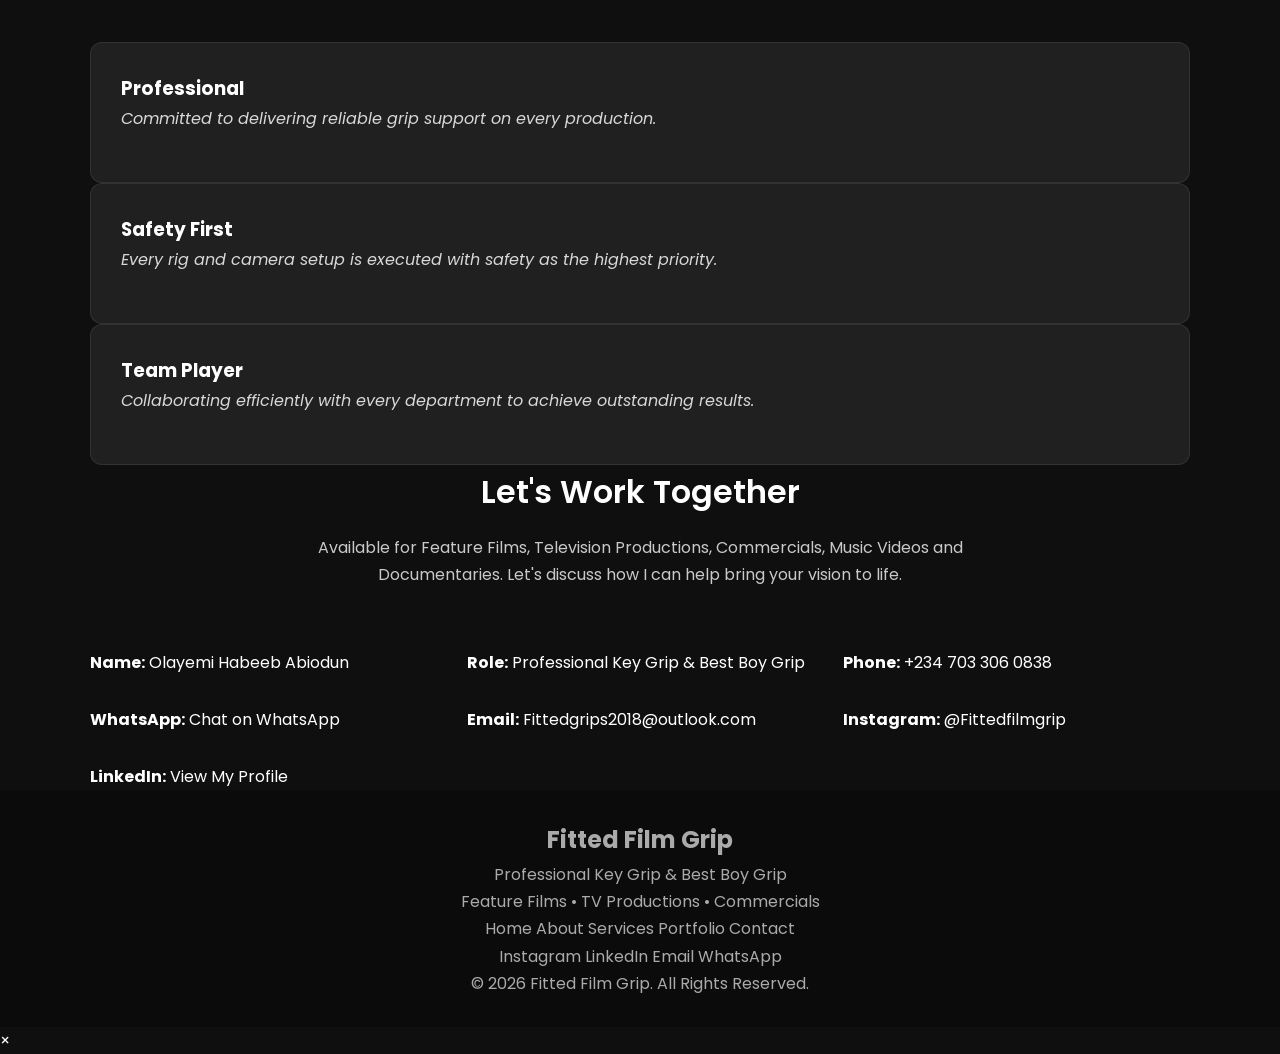
==== commit 8a30e4ab: "Refine portfolio typography and hero spacing" ====
--- a/index.html
+++ b/index.html
@@ -358,13 +358,7 @@
 
 </div>
 
-<div class="stat-box">
-
-<h2>20+</h2>
-
-<p>Directors</p>
-
-</div>
+
 
 <div class="stat-box">
 
--- a/assets/css/style.css
+++ b/assets/css/style.css
@@ -79,9 +79,9 @@
 
 .section-title h2{
 
-font-size:2.4rem;
+font-size:2rem;
 margin-bottom:15px;
-font-weight:700;
+font-weight:600;
 
 }
 
@@ -213,12 +213,12 @@
 .hero{
 
 position:relative;
-min-height:100vh;
+min-height:85vh;
 display:flex;
 justify-content:center;
 align-items:center;
 text-align:center;
-padding:120px 20px;
+padding:90px 20px;
 
 background:
 linear-gradient(rgba(0,0,0,.65),rgba(0,0,0,.65)),
@@ -246,7 +246,7 @@
 
 .hero h1{
 
-font-size:3.4rem;
+font-size:2.8rem;
 line-height:1.2;
 margin-bottom:20px;
 
@@ -260,7 +260,7 @@
 
 .hero p{
 
-font-size:1.1rem;
+font-size:1rem;
 color:#ddd;
 max-width:720px;
 margin:0 auto 35px;
@@ -313,13 +313,13 @@
 
 .hero h1{
 
-font-size:2.3rem;
+font-size:2rem;
 
 }
 
 .hero p{
 
-font-size:1rem;
+font-size:.95rem;
 
 }
 
